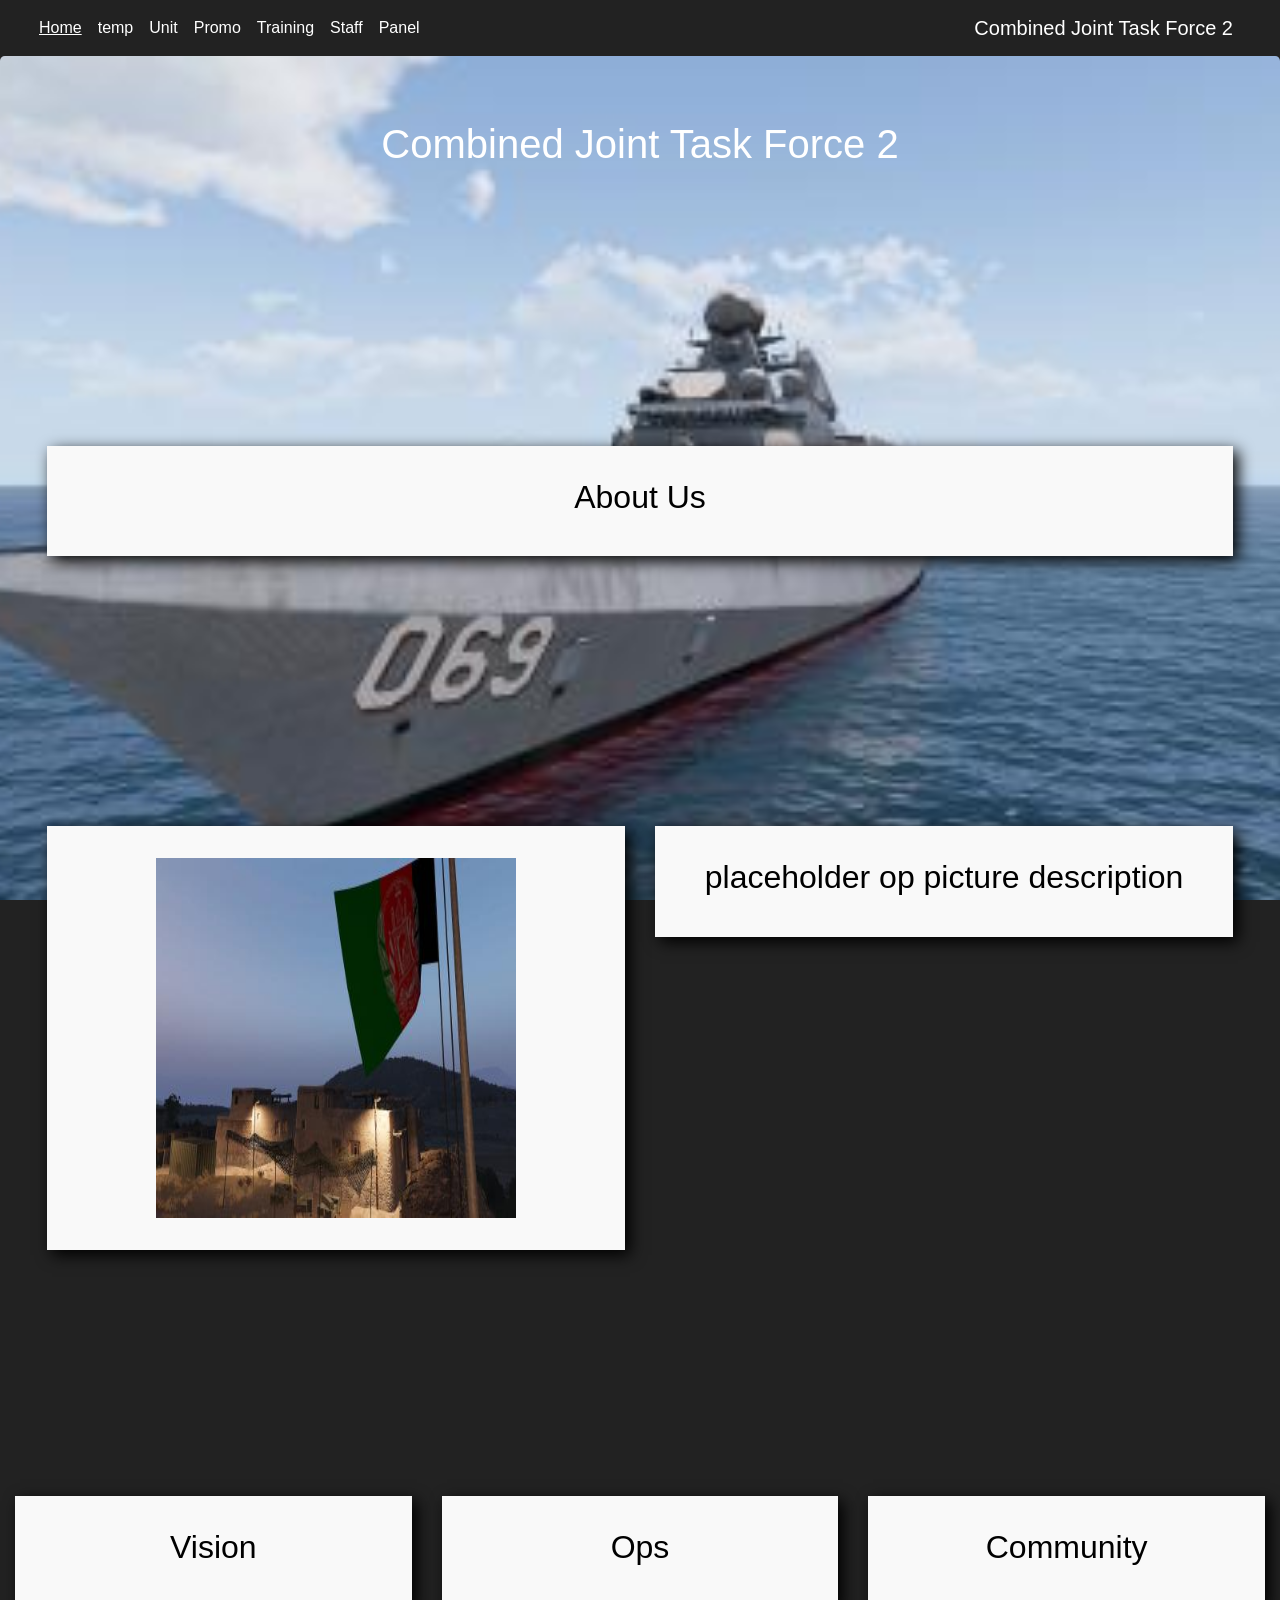
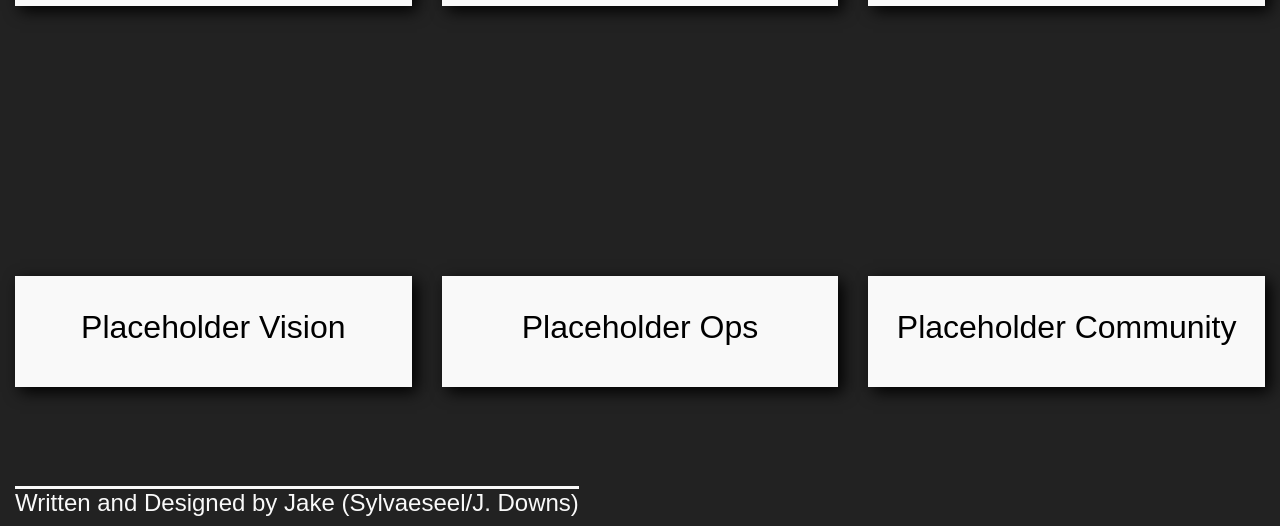
==== website redesign/index.html @ 7e052e13 "Lots of changes 1.0 Website redesign v0.1, Updated Current website, reorganized things" ====
<!DOCTYPE HTML>
<html lang="en">

<!-- Header -->
<head>
    <meta charset="UTF-8">
    <meta name="viewport" content="width=device-width, initial-scale=1, shrink-to-fit=no">
    <title>
        Combined Joint Task Force 2 Home Page
    </title>
    <!-- Style Sheets -->
    <link rel="stylesheet" href="https://stackpath.bootstrapcdn.com/bootstrap/4.3.1/css/bootstrap.min.css" integrity="sha384-ggOyR0iXCbMQv3Xipma34MD+dH/1fQ784/j6cY/iJTQUOhcWr7x9JvoRxT2MZw1T" crossorigin="anonymous">
    <link rel="stylesheet" href="css/landing.css">
    <link rel="stylesheet" href="css/static.css">
    <!-- Java Script -->
    <script src="https://code.jquery.com/jquery-3.3.1.slim.min.js" integrity="sha384-q8i/X+965DzO0rT7abK41JStQIAqVgRVzpbzo5smXKp4YfRvH+8abtTE1Pi6jizo" crossorigin="anonymous"></script>
    <script src="https://cdnjs.cloudflare.com/ajax/libs/popper.js/1.14.7/umd/popper.min.js" integrity="sha384-UO2eT0CpHqdSJQ6hJty5KVphtPhzWj9WO1clHTMGa3JDZwrnQq4sF86dIHNDz0W1" crossorigin="anonymous"></script>
    <script src="https://stackpath.bootstrapcdn.com/bootstrap/4.3.1/js/bootstrap.min.js" integrity="sha384-JjSmVgyd0p3pXB1rRibZUAYoIIy6OrQ6VrjIEaFf/nJGzIxFDsf4x0xIM+B07jRM" crossorigin="anonymous"></script>
</head>

<!-- Body -->
<body>
    <!-- Nav Bar -->
    <nav class="navbar navbar-inverse navbar-fixed-top navbar-expand-lg">
        <div class="container-fluid">
            <div class="navbar-header">
                <ul class="nav navbar-nav">
                    <li class="active nav-item">
                        <a class="nav-link" href="index.html">
                            Home
                       </a>
                    </li>
                    <li class="nav-item">
                        <a class="nav-link" href="base.html">
                            temp
                        </a>
                    </li>
                    <li class="nav-item">
                        <a class="nav-link" href="unit.html">
                            Unit
                        </a>
                    </li>
                    <li class=nav-item>
                        <a class="nav-link" href="promo.html">
                            Promo
                        </a>
                    </li>
                    <li class="nav-item">
                        <a class="nav-link" href="training.html">
                            Training
                        </a>
                    </li>
                    <li class="nav-item">
                        <a class="nav-link" href="staff.html">
                            Staff
                        </a>
                    </li>
                    <li class="nav-item">
                       <a class="nav-link" href="http://panel.cjtf2.com">
                            Panel
                        </a>
                   </li>
                </ul>
            </div>
            <div">
                <a class="navbar-brand navbar-right">
                    Combined Joint Task Force 2
                </a>
            </div>
        </div>
    </nav>

    <!-- Jumbotron -->
    <div class="jumbotron" id="headjumbo">
        <div class="container-fluid">
            <div class="text-center title">
                <h1>Combined Joint Task Force 2</h1>
            </div>
            <div class="row">
                <div class="col align-self-center">
                    <div id="lightpanel">
                        <div class="text-center">
                            <h2>
                                About Us
                            </h2>
                        </div>
                    </div>
                </div>
            </div>
            <div class="row">
                <div class="col-md-push-3 col-md-6">
                    <div id="lightpanel">
                        <div class="text-center">
                            <img src="pics/op.jpg" width="360" height="360">
                        </div>
                    </div>
                </div>
                <div class="col-md-push-3 col-md-6">
                    <div id="lightpanel">
                        <div class="text-center">
                            <h2>
                                placeholder op picture description
                            </h2>
                        </div>
                    </div>
                </div>
            </div>
        </div>
    </div>

    <!-- Vision, Ops and Community -->
    <div>
        <div class="container-fluid backgroundlanding2">
            <div class="row">
                <div class="col-sm-12 col-md-4">
                    <div id="lightpanel">
                        <div class="text-center">
                            <h2>
                                Vision
                            </h2>
                        </div>
                    </div>
                </div>
                <div class="col-sm-12 col-md-4">
                    <div id="lightpanel">
                        <div class="text-center">
                            <h2>
                               Ops
                            </h2>
                        </div>
                    </div>
                </div>
                <div class="col-sm-12 col-md-4">
                    <div id="lightpanel">
                        <div class="text-center">
                            <h2>
                                Community
                            </h2>
                        </div>
                    </div>
                </div>
            </div>
            <div class="row">
                <div class="col-sm-12 col-md-4">
                    <div id="lightpanel">
                        <div class="text-center">
                            <h2>
                               Placeholder Vision
                            </h2>
                        </div>
                    </div>
                </div>
                <div class="col-sm-12 col-md-4">
                    <div id="lightpanel">
                        <div class="text-center">
                            <h2>
                               Placeholder Ops
                            </h2>
                        </div>
                    </div>
                </div>
                <div class="col-sm-12 col-md-4">
                    <div id="lightpanel">
                        <div class="text-center">
                            <h2>
                                Placeholder Community
                            </h2>
                        </div>
                    </div>
                </div>
            </div>
        </div>
        <div class="bottom-align-text col-sm-8">
            <h4 class="ending">
                Written and Designed by Jake (Sylvaeseel/J. Downs)
            </h4>
        </div>
    </div>
</body>
---- website redesign/css/landing.css ----
.backgroundlanding2 {
    background: url('../pics/landing2.jpg') no-repeat center fixed;
    color:#fff;
    background-size: cover;
    height: 100vh;
    width: 100%;
}
#lightpanel {
    background-color: #f9f9f9;
    color: black;
    font-family: 'Open Sans Condensed', sans-serif;
    width: 100%;
    box-shadow: 5px 5px 15px black;
    margin-top: 30vh;
    padding: 2em 1em;
}
#headjumbo {
	background: url('../pics/landing1.jpg') no-repeat center center fixed;
    color:#fff;
    background-size: cover;
    height: 130vh;
}
.jumbotron {
    margin-bottom: 0px;
    height: 300px;
}
---- website redesign/css/static.css ----
body {
    background-color: #222;
    color: #f9f9f9;
}
.navbar {
    margin-bottom: 0px;
    background-color: #222;
    color: #ffffff;
}
.navbar {
    color: #FFFFFF
}
.backgroundother1 {
    background: url('../pics/other1.jpg') no-repeat center fixed;
    color:#fff;
    background-size:cover;
    height: 100vh;
}
.backgroundother2 {
    background: url('../pics/other2.jpg') no-repeat center fixed;
    color:#fff;
    background-size:cover;
    height: 100vh;
}
.backgroundother3 {
    background: url('../pics/other3.jpg') no-repeat center fixed;
    color:#fff;
    background-size:cover;
    height: 100vh;
}
.nav-screen .active {
    display: block;
  }

.active {
    color: #FFFFFF;
    background-color: transparent;
    text-decoration: underline;
}
.ending {
    border-top-style: solid;
    position: absolute;
    bottom: 0;
    right: 100;
}
.section {
    background-color: rgb(30, 30, 30);
    background-size: cover;
}
a:active {
    color: #FFFFFF;
    background-color: transparent;
    text-decoration: underline;
}
a:link {
    color: #ffffff; 
    background-color: transparent; 
    text-decoration: none;
}
a:visited {
    color: #ffffff;
    background-color: transparent;
    text-decoration: none;
}
a:hover {
    color: #FFFFFF;
    background-color: transparent;
    text-decoration: underline;
}
.content-slide {
    margin-left: auto;
    margin-right: auto;
    max-width: 800px;
}
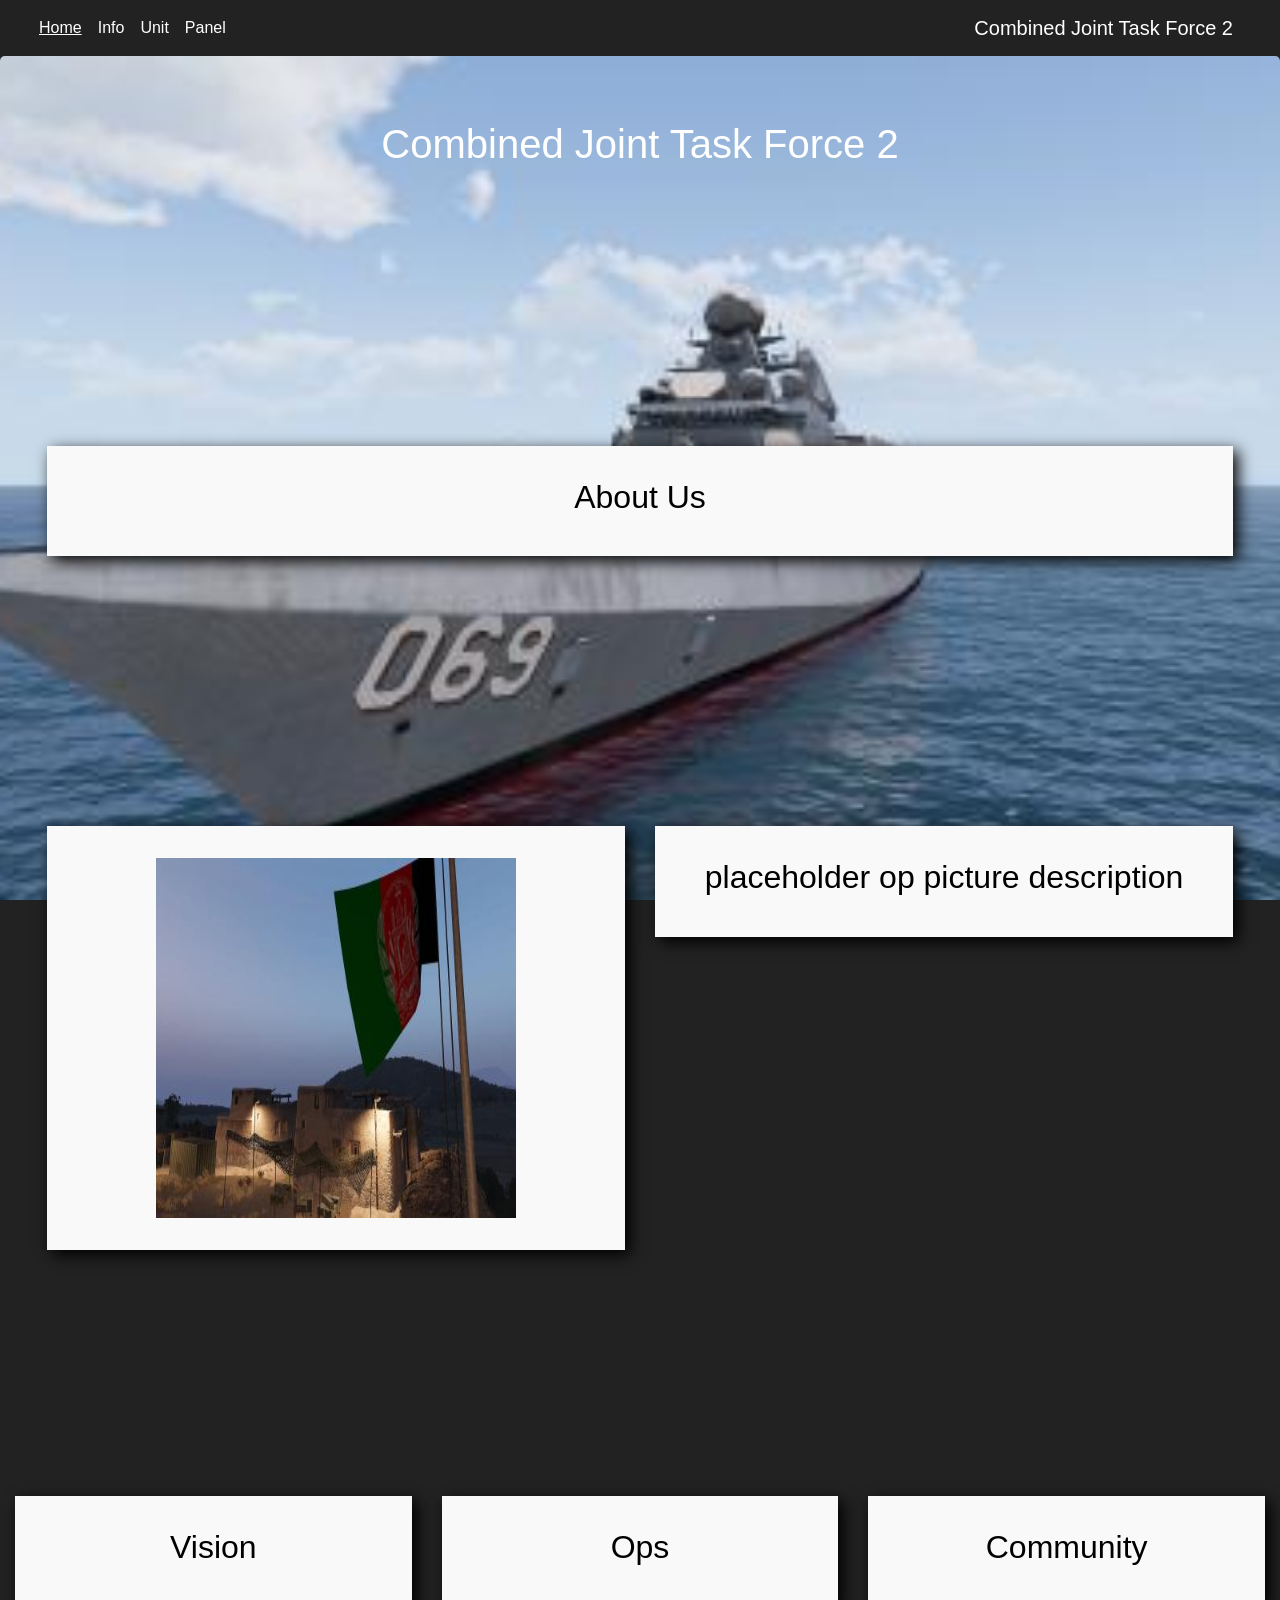
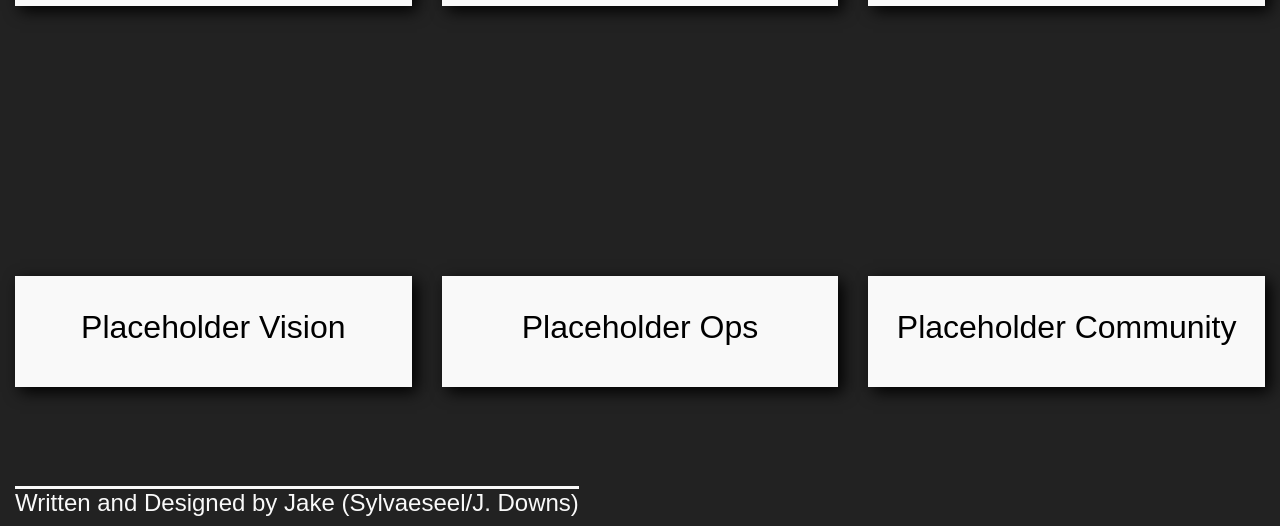
==== commit 309a8506: "Website v0.2 More website changes" ====
--- a/website redesign/index.html
+++ b/website redesign/index.html
@@ -31,28 +31,13 @@
                        </a>
                     </li>
                     <li class="nav-item">
-                        <a class="nav-link" href="base.html">
-                            temp
+                        <a class="nav-link" href="info.html">
+                            Info
                         </a>
                     </li>
                     <li class="nav-item">
                         <a class="nav-link" href="unit.html">
                             Unit
-                        </a>
-                    </li>
-                    <li class=nav-item>
-                        <a class="nav-link" href="promo.html">
-                            Promo
-                        </a>
-                    </li>
-                    <li class="nav-item">
-                        <a class="nav-link" href="training.html">
-                            Training
-                        </a>
-                    </li>
-                    <li class="nav-item">
-                        <a class="nav-link" href="staff.html">
-                            Staff
                         </a>
                     </li>
                     <li class="nav-item">
@@ -176,4 +161,5 @@
             </h4>
         </div>
     </div>
-</body>+</body>
+</html>
--- a/website redesign/css/static.css
+++ b/website redesign/css/static.css
@@ -11,19 +11,19 @@
     color: #FFFFFF
 }
 .backgroundother1 {
-    background: url('../pics/other1.jpg') no-repeat center fixed;
+    background: url('../pics/other1.png') no-repeat center fixed;
     color:#fff;
     background-size:cover;
     height: 100vh;
 }
 .backgroundother2 {
-    background: url('../pics/other2.jpg') no-repeat center fixed;
+    background: url('../pics/other2.png') no-repeat center fixed;
     color:#fff;
     background-size:cover;
-    height: 100vh;
+    height: 180vh;
 }
 .backgroundother3 {
-    background: url('../pics/other3.jpg') no-repeat center fixed;
+    background: url('../pics/other3.png') no-repeat center fixed;
     color:#fff;
     background-size:cover;
     height: 100vh;
@@ -72,3 +72,14 @@
     margin-right: auto;
     max-width: 800px;
 }
+.field {
+	color: #FFFB00;
+}
+.info {
+    background-color: transparent;
+    text-decoration: underline;
+}
+hr {
+    border-top-style: solid;
+    color: #FFFFFF;
+}
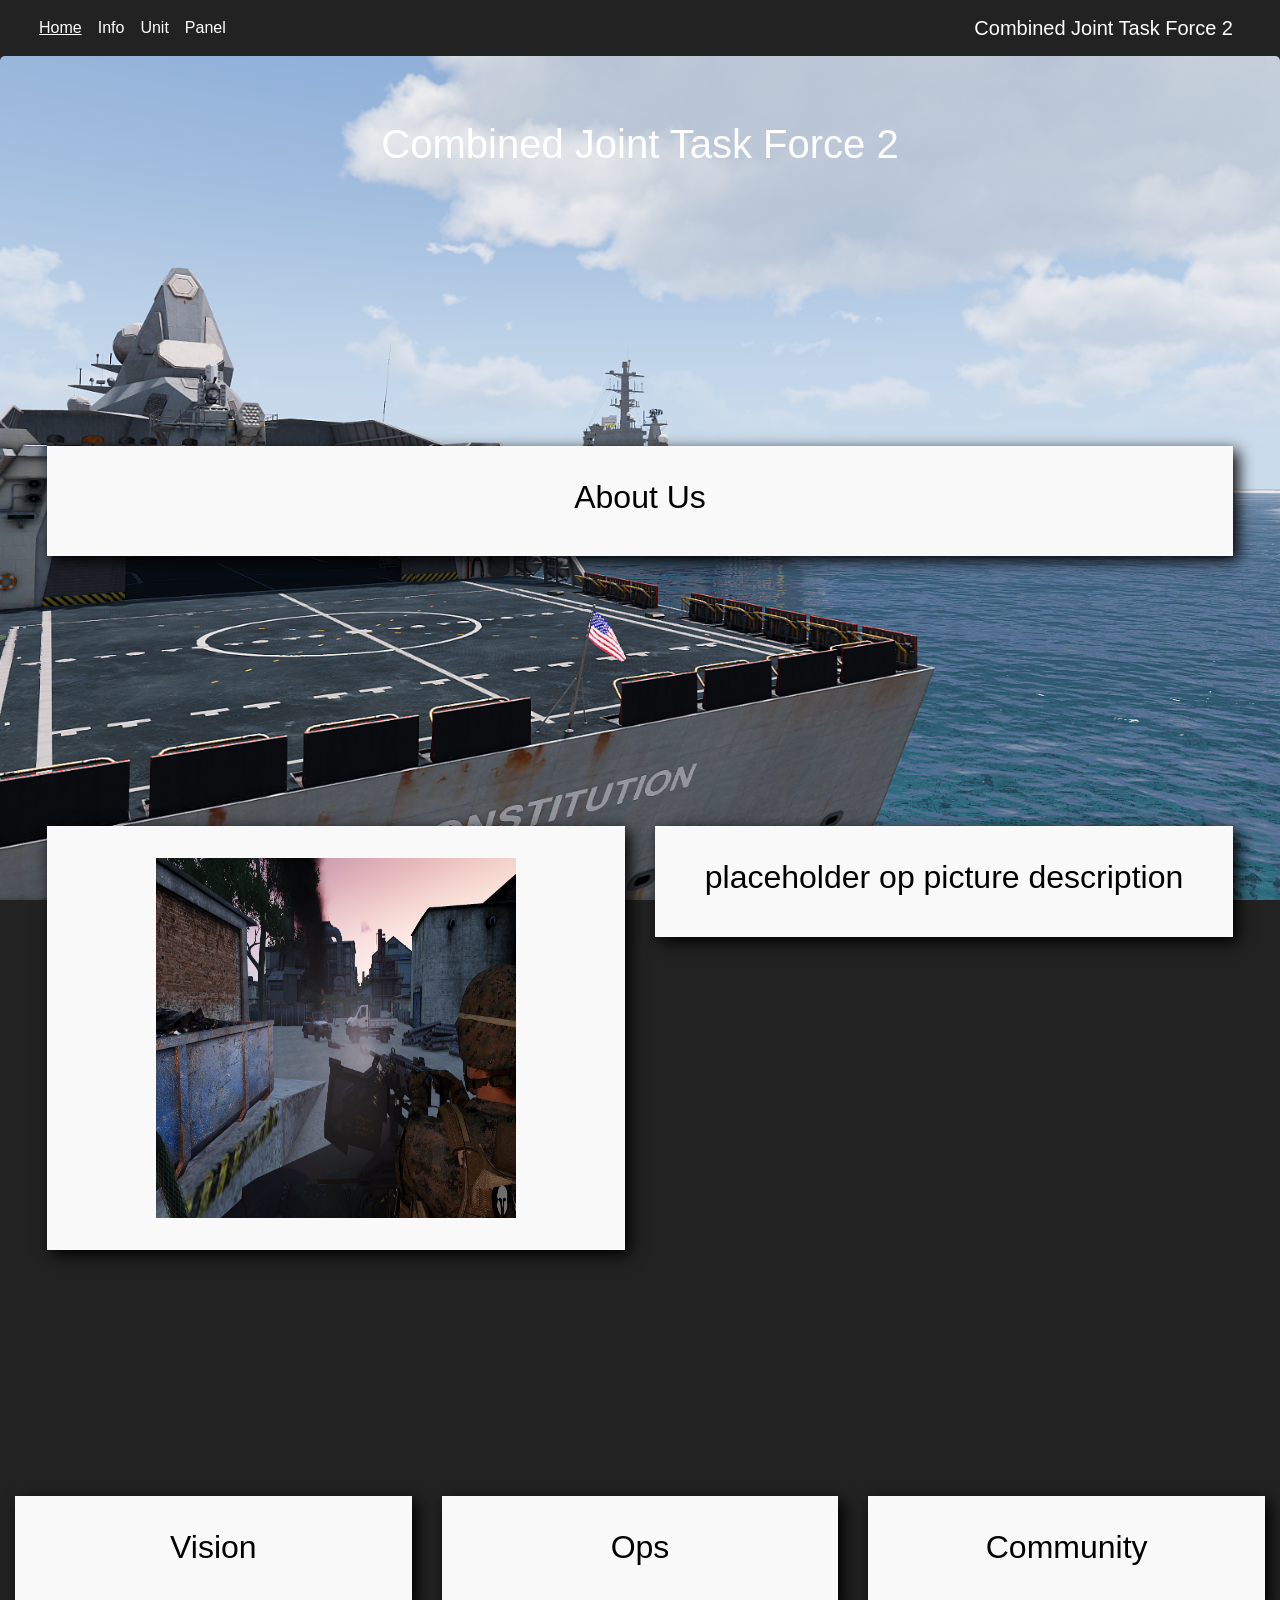
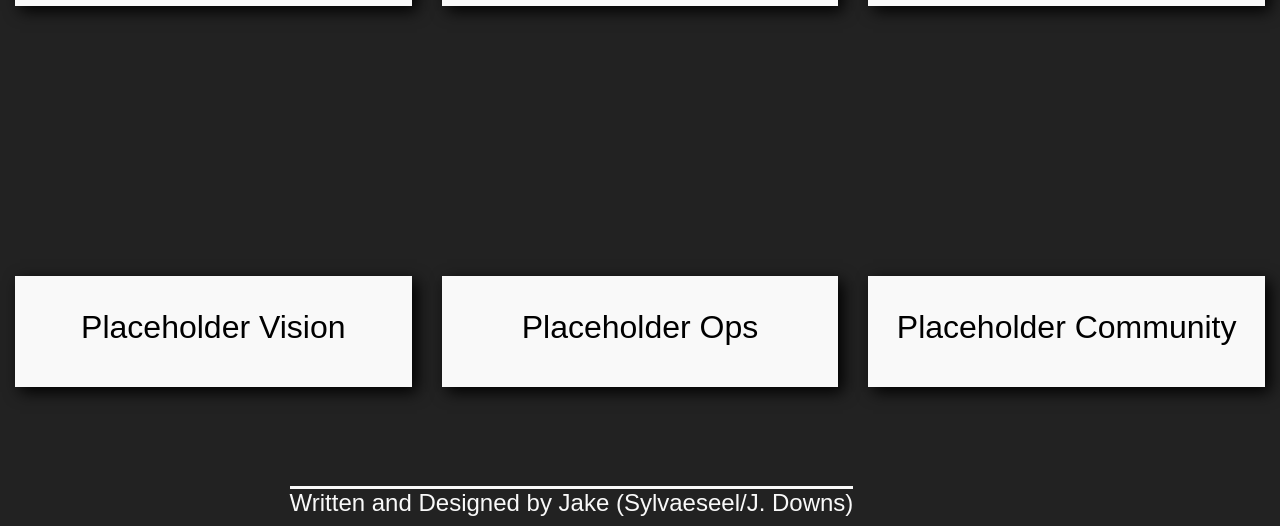
==== commit 81b2baa1: "More web stuff" ====
--- a/website redesign/index.html
+++ b/website redesign/index.html
@@ -76,7 +76,7 @@
                 <div class="col-md-push-3 col-md-6">
                     <div id="lightpanel">
                         <div class="text-center">
-                            <img src="pics/op.jpg" width="360" height="360">
+                            <img src="pics/op.png" width="360" height="360">
                         </div>
                     </div>
                 </div>
--- a/website redesign/css/landing.css
+++ b/website redesign/css/landing.css
@@ -1,6 +1,6 @@
 
 .backgroundlanding2 {
-    background: url('../pics/landing2.jpg') no-repeat center fixed;
+    background: url('../pics/landing2.png') no-repeat center fixed;
     color:#fff;
     background-size: cover;
     height: 100vh;
@@ -16,7 +16,7 @@
     padding: 2em 1em;
 }
 #headjumbo {
-	background: url('../pics/landing1.jpg') no-repeat center center fixed;
+	background: url('../pics/landing1.png') no-repeat center center fixed;
     color:#fff;
     background-size: cover;
     height: 130vh;
--- a/website redesign/css/static.css
+++ b/website redesign/css/static.css
@@ -9,6 +9,12 @@
 }
 .navbar {
     color: #FFFFFF
+}
+.backgroundclosingheader {
+    background: url('../pics/closingheader.png') no-repeat center fixed;
+    color:#fff;
+    background-size:cover;
+    height: 10vh;
 }
 .backgroundother1 {
     background: url('../pics/other1.png') no-repeat center fixed;
@@ -41,7 +47,7 @@
     border-top-style: solid;
     position: absolute;
     bottom: 0;
-    right: 100;
+    right: 0;
 }
 .section {
     background-color: rgb(30, 30, 30);
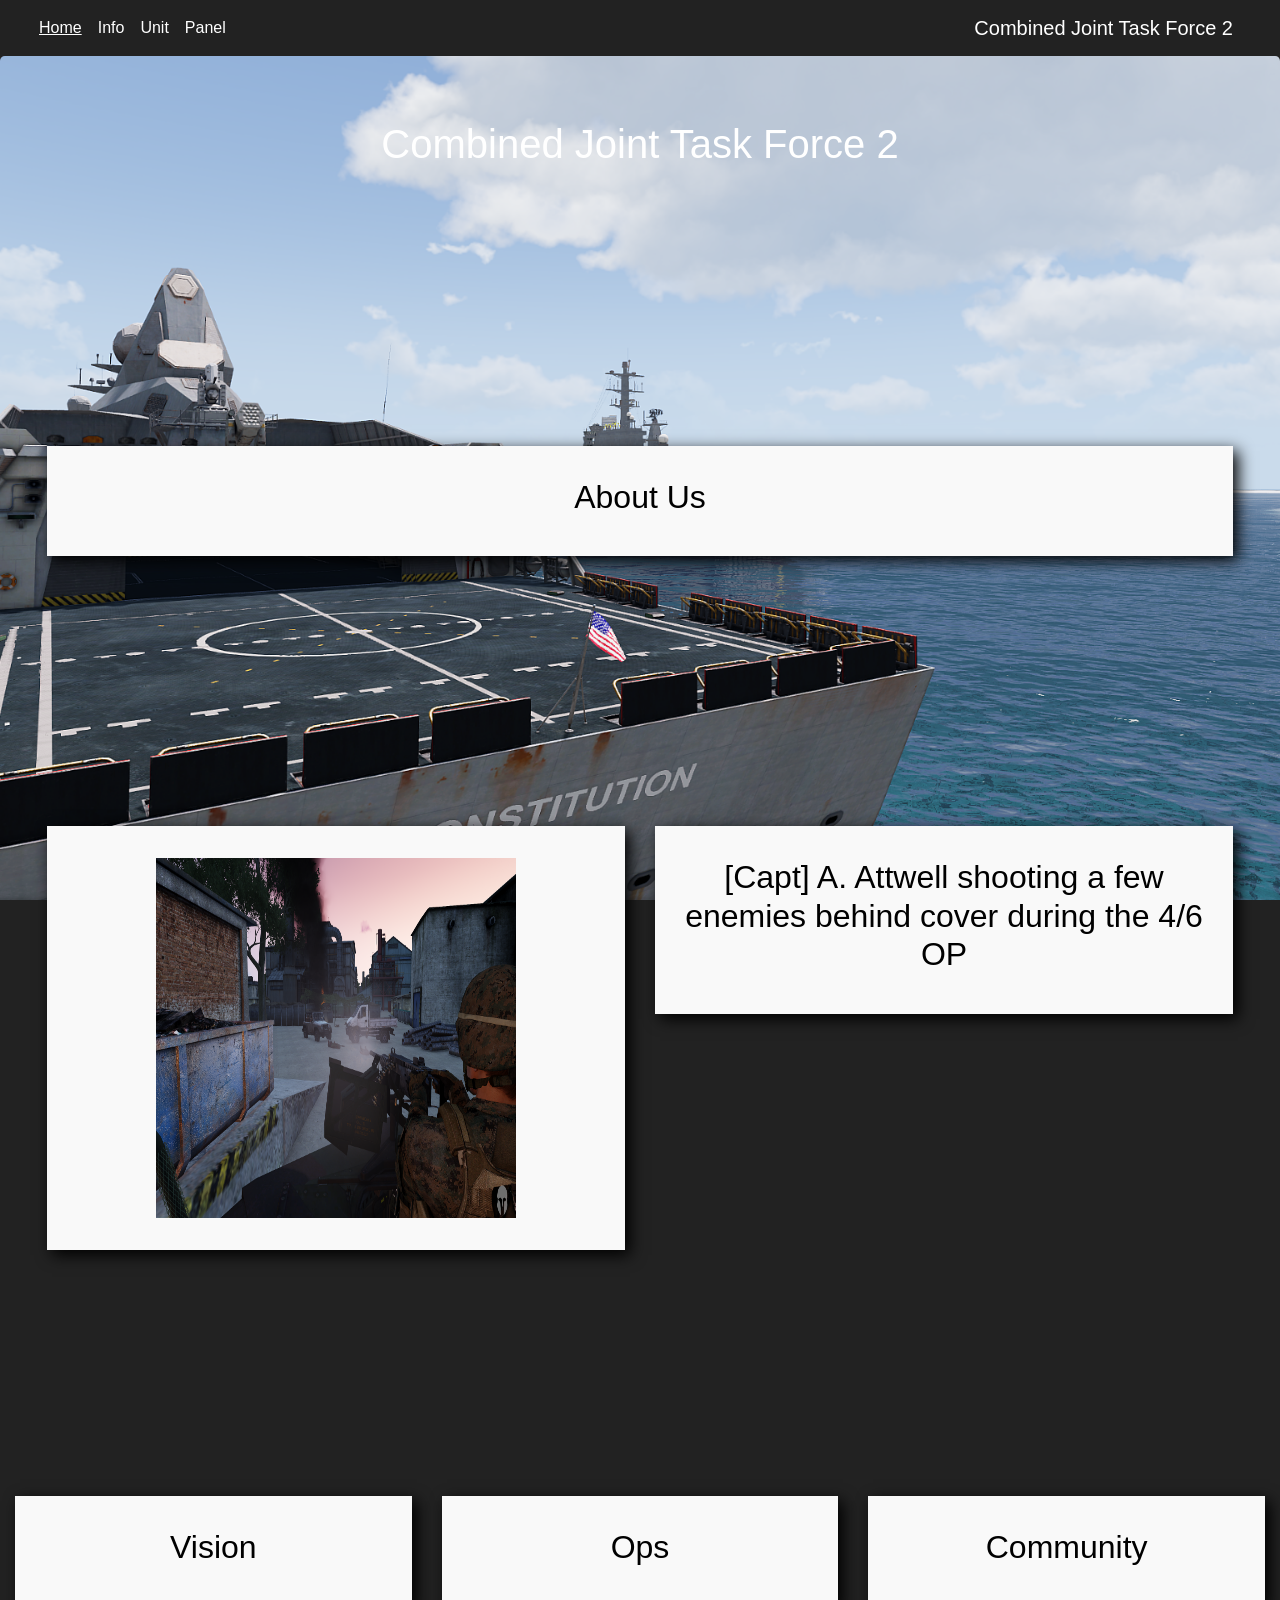
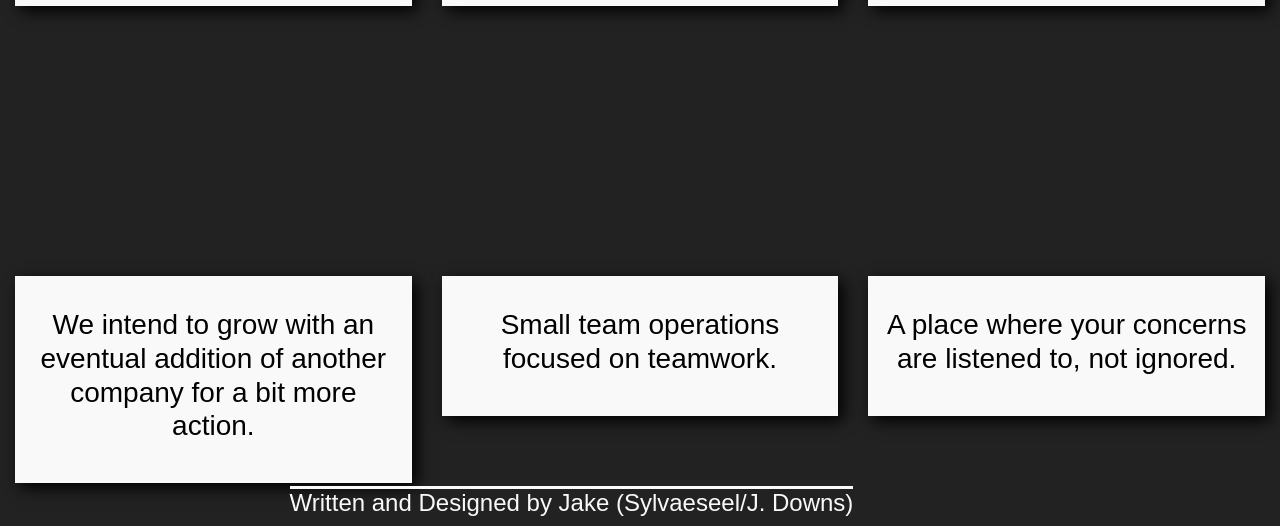
==== commit f31fe081: "website 1.0" ====
--- a/website redesign/index.html
+++ b/website redesign/index.html
@@ -84,7 +84,7 @@
                     <div id="lightpanel">
                         <div class="text-center">
                             <h2>
-                                placeholder op picture description
+                                [Capt] A. Attwell shooting a few enemies behind cover during the 4/6 OP
                             </h2>
                         </div>
                     </div>
@@ -129,27 +129,27 @@
                 <div class="col-sm-12 col-md-4">
                     <div id="lightpanel">
                         <div class="text-center">
-                            <h2>
-                               Placeholder Vision
-                            </h2>
+                            <h3>
+                                We intend to grow with an eventual addition of another company for a bit more action.
+                            </h3>
                         </div>
                     </div>
                 </div>
                 <div class="col-sm-12 col-md-4">
                     <div id="lightpanel">
                         <div class="text-center">
-                            <h2>
-                               Placeholder Ops
-                            </h2>
+                            <h3>
+                                Small team operations focused on teamwork.
+                            </h3>
                         </div>
                     </div>
                 </div>
                 <div class="col-sm-12 col-md-4">
                     <div id="lightpanel">
                         <div class="text-center">
-                            <h2>
-                                Placeholder Community
-                            </h2>
+                            <h3>
+                                A place where your concerns are listened to, not ignored.
+                            </h3>
                         </div>
                     </div>
                 </div>
--- a/website redesign/css/static.css
+++ b/website redesign/css/static.css
@@ -32,7 +32,7 @@
     background: url('../pics/other3.png') no-repeat center fixed;
     color:#fff;
     background-size:cover;
-    height: 100vh;
+    height: 180vh;
 }
 .nav-screen .active {
     display: block;
